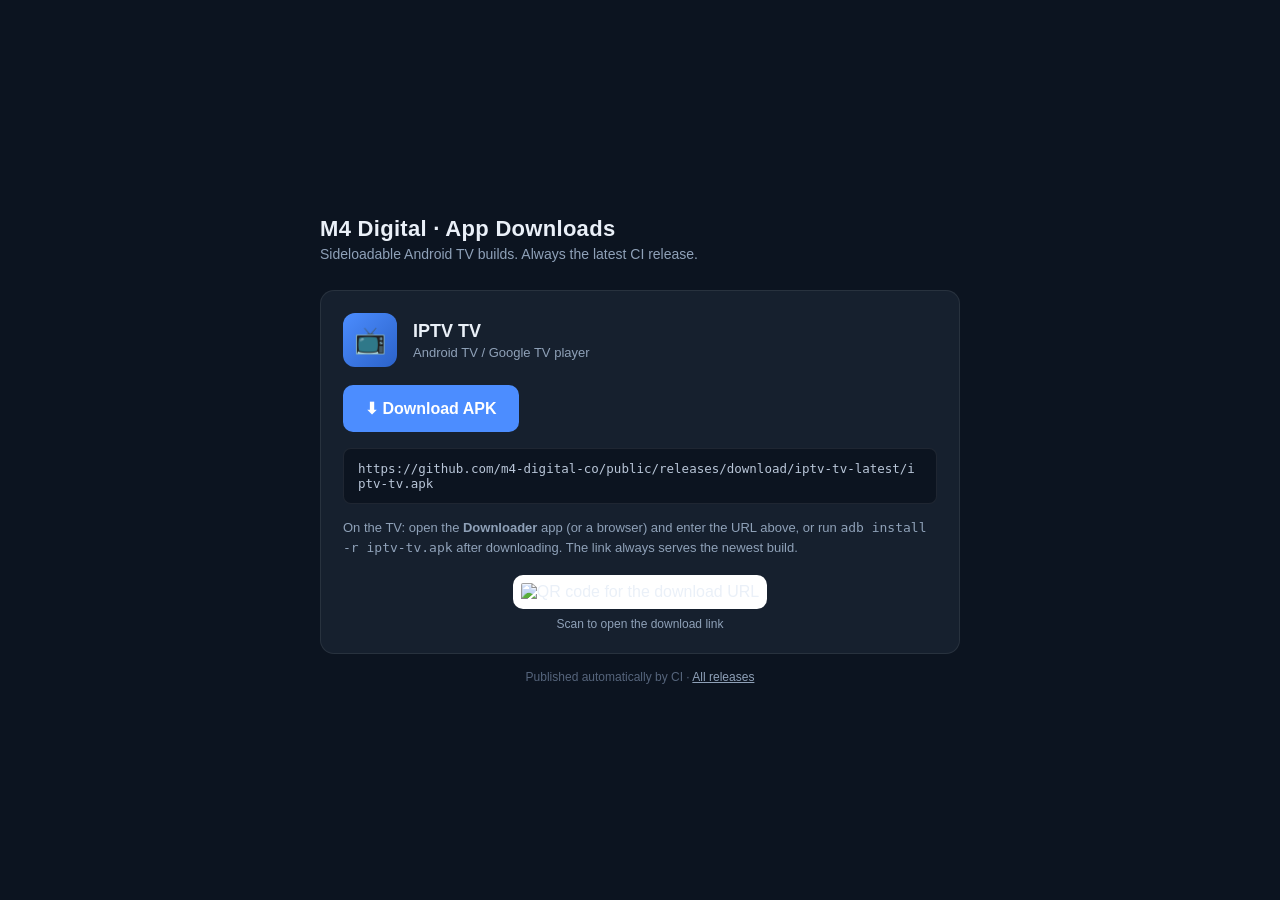
==== index.html @ 0aab1c53 "Public download page for M4 Digital app builds" ====
<!doctype html>
<html lang="en">
<head>
<meta charset="utf-8" />
<meta name="viewport" content="width=device-width, initial-scale=1" />
<title>M4 Digital · App Downloads</title>
<style>
  :root { color-scheme: dark; }
  * { box-sizing: border-box; }
  body {
    margin: 0; font-family: -apple-system, BlinkMacSystemFont, "Segoe UI", Roboto, sans-serif;
    background: #0C1420; color: #EAF0F8; min-height: 100vh;
    display: flex; align-items: center; justify-content: center; padding: 24px;
  }
  .wrap { width: 100%; max-width: 640px; }
  h1 { font-size: 22px; font-weight: 800; margin: 0 0 4px; letter-spacing: .3px; }
  .sub { color: #8FA1B8; font-size: 14px; margin: 0 0 28px; }
  .card {
    background: #16202E; border: 1px solid rgba(255,255,255,.08); border-radius: 14px;
    padding: 22px; margin-bottom: 16px;
  }
  .app { display: flex; align-items: center; gap: 16px; margin-bottom: 18px; }
  .badge {
    width: 54px; height: 54px; border-radius: 12px; flex: none;
    background: linear-gradient(135deg,#4C8DFF,#2b62c9); display: flex;
    align-items: center; justify-content: center; font-size: 26px;
  }
  .app h2 { font-size: 18px; margin: 0; font-weight: 700; }
  .app p { margin: 3px 0 0; color: #8FA1B8; font-size: 13px; }
  .btn {
    display: inline-block; background: #4C8DFF; color: #fff; text-decoration: none;
    font-weight: 700; padding: 14px 22px; border-radius: 10px; font-size: 16px;
  }
  .btn:active { background: #3f79db; }
  .url {
    margin-top: 16px; background: #0C1420; border: 1px solid rgba(255,255,255,.08);
    border-radius: 8px; padding: 12px 14px; font-family: ui-monospace, Menlo, monospace;
    font-size: 12.5px; color: #B9C6D8; word-break: break-all;
  }
  .hint { color: #8FA1B8; font-size: 13px; line-height: 1.5; margin-top: 14px; }
  .qr { margin-top: 18px; text-align: center; }
  .qr img { width: 168px; height: 168px; border-radius: 10px; background: #fff; padding: 8px; }
  .qr p { color: #8FA1B8; font-size: 12px; margin: 8px 0 0; }
  footer { color: #56657C; font-size: 12px; text-align: center; margin-top: 8px; }
</style>
</head>
<body>
  <div class="wrap">
    <h1>M4 Digital · App Downloads</h1>
    <p class="sub">Sideloadable Android TV builds. Always the latest CI release.</p>

    <div class="card">
      <div class="app">
        <div class="badge">📺</div>
        <div>
          <h2>IPTV TV</h2>
          <p>Android TV / Google TV player</p>
        </div>
      </div>

      <a class="btn" href="https://github.com/m4-digital-co/public/releases/download/iptv-tv-latest/iptv-tv.apk">⬇ Download APK</a>

      <div class="url" id="apkurl">https://github.com/m4-digital-co/public/releases/download/iptv-tv-latest/iptv-tv.apk</div>

      <p class="hint">
        On the TV: open the <b>Downloader</b> app (or a browser) and enter the URL above, or run
        <code>adb install -r iptv-tv.apk</code> after downloading. The link always serves the newest build.
      </p>

      <div class="qr">
        <img alt="QR code for the download URL"
             src="https://api.qrserver.com/v1/create-qr-code/?size=200x200&amp;data=https://github.com/m4-digital-co/public/releases/download/iptv-tv-latest/iptv-tv.apk" />
        <p>Scan to open the download link</p>
      </div>
    </div>

    <footer>Published automatically by CI · <a href="https://github.com/m4-digital-co/public/releases" style="color:#8FA1B8;">All releases</a></footer>
  </div>
</body>
</html>
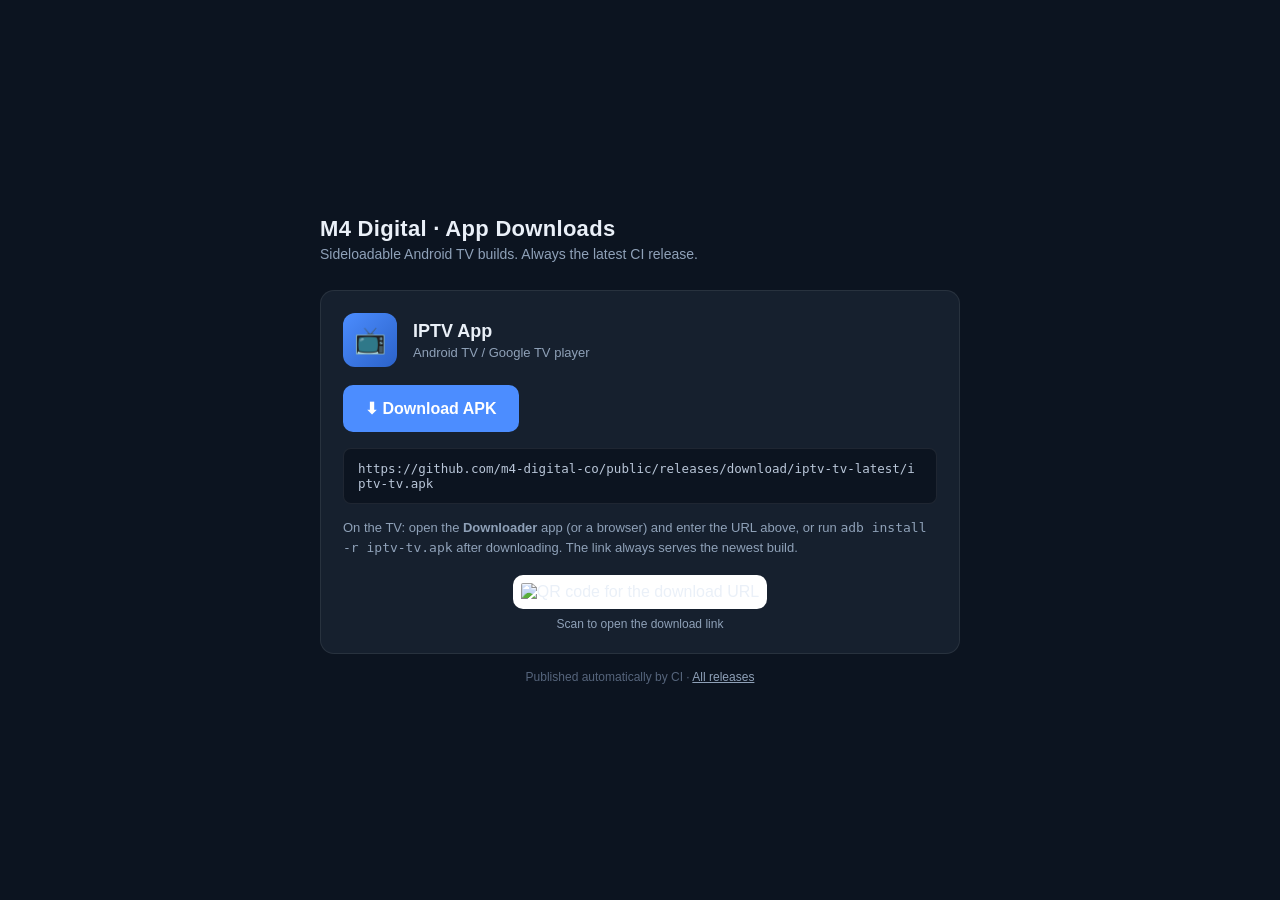
==== commit bdd459b3: "Update download page (v0.1.75)" ====
--- a/index.html
+++ b/index.html
@@ -53,7 +53,7 @@
       <div class="app">
         <div class="badge">📺</div>
         <div>
-          <h2>IPTV TV</h2>
+          <h2>IPTV App</h2>
           <p>Android TV / Google TV player</p>
         </div>
       </div>
